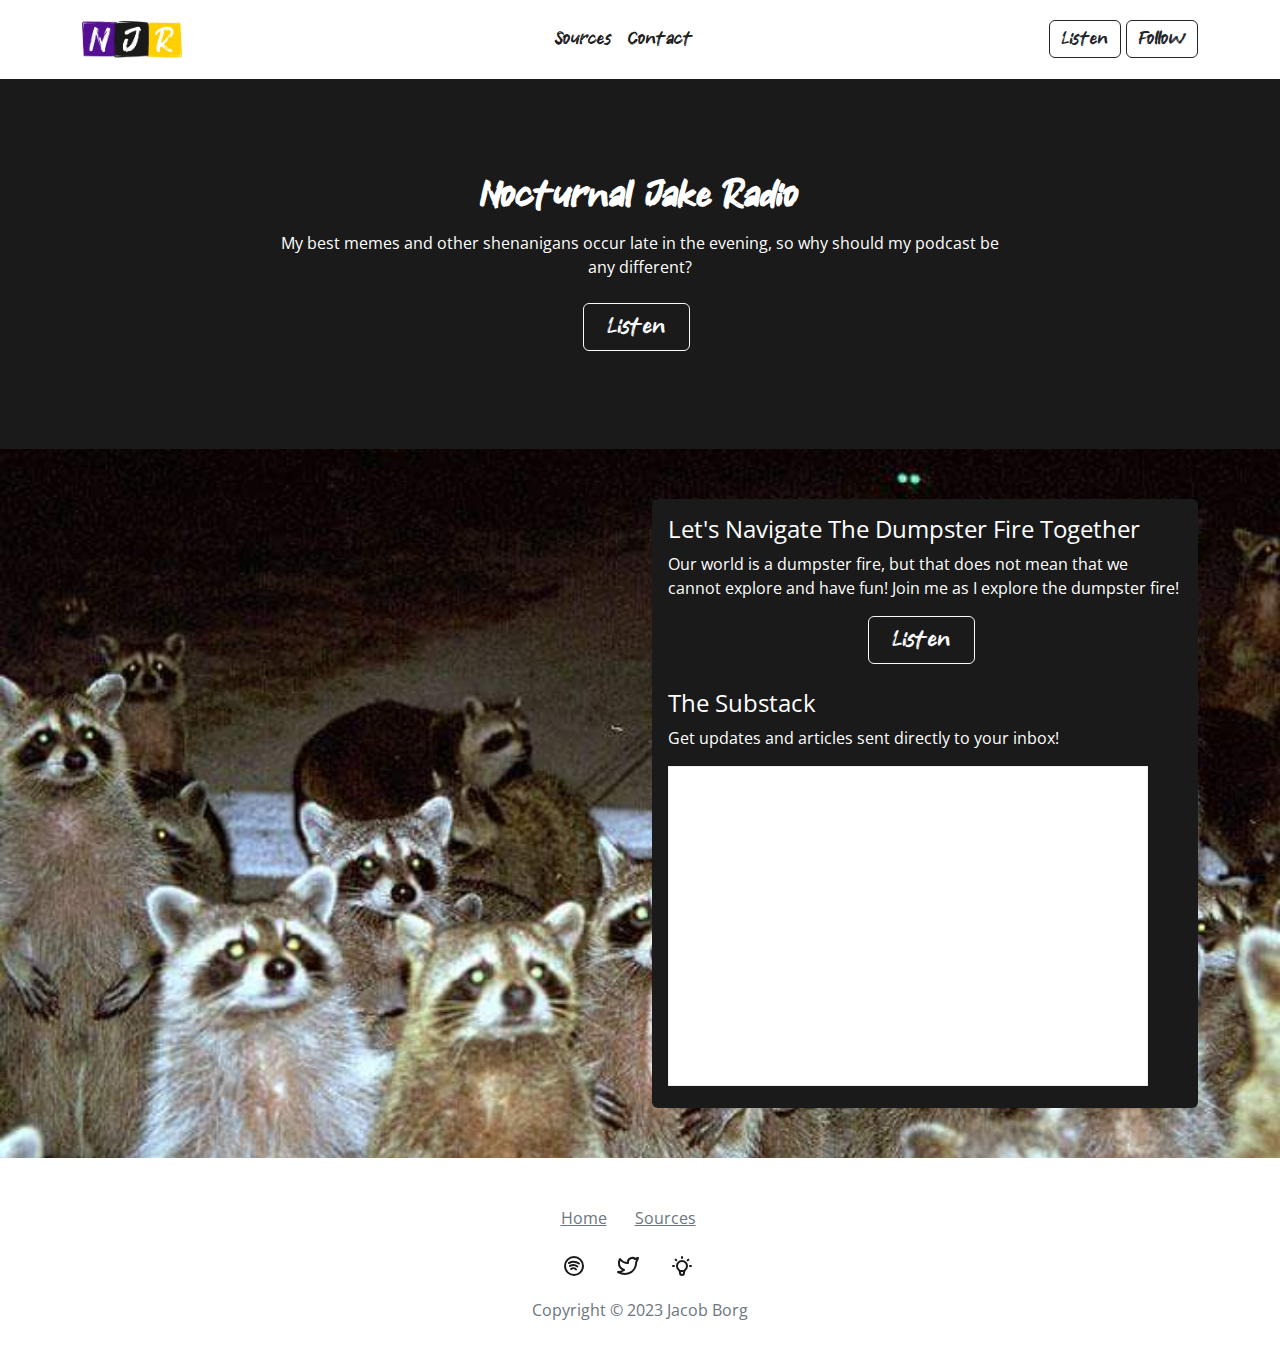
==== index.html @ fafae580 "initial build" ====
<!DOCTYPE html>
<html lang="en">

<head>
    <meta charset="utf-8">
    <meta name="viewport" content="width=device-width, initial-scale=1.0, shrink-to-fit=no">
    <title>NJR</title>
    <meta name="theme-color" content="#fed000">
    <meta name="twitter:description" content="Nocturnal Jake Radio">
    <meta name="twitter:card" content="summary">
    <meta property="og:type" content="website">
    <meta property="og:image" content="assets/img/NJRLogo.jpg">
    <meta name="twitter:title" content="NJR">
    <link rel="icon" type="image/jpeg" sizes="1920x1920" href="assets/img/libertywarccoonyellow.jpg">
    <link rel="icon" type="image/jpeg" sizes="1920x1920" href="assets/img/libertywarccoonyellow.jpg">
    <link rel="icon" type="image/jpeg" sizes="1920x1920" href="assets/img/libertywarccoonyellow.jpg">
    <link rel="icon" type="image/jpeg" sizes="1920x1920" href="assets/img/libertywarccoonyellow.jpg">
    <link rel="icon" type="image/jpeg" sizes="1920x1920" href="assets/img/libertywarccoonyellow.jpg">
    <link rel="stylesheet" href="assets/bootstrap/css/bootstrap.min.css">
    <link rel="manifest" href="manifest.json">
    <link rel="stylesheet" href="assets/css/Kepolu.css">
    <link rel="stylesheet" href="assets/css/Open%20Sans.css">
    <link rel="stylesheet" href="assets/css/Quicksand.css">
    <link rel="stylesheet" href="assets/css/Ubuntu.css">
</head>

<body style="font-family: 'Open Sans', sans-serif;">
    <nav class="navbar navbar-light navbar-expand-md sticky-top bg-white py-3">
        <div class="container"><a class="navbar-brand d-flex align-items-center" href="index.html"><span><img src="assets/img/njrlogo.png" width="100px"></span></a><button data-bs-toggle="collapse" class="navbar-toggler" data-bs-target="#navcol-3"><span class="visually-hidden">Toggle navigation</span><span class="navbar-toggler-icon"></span></button>
            <div class="collapse navbar-collapse" id="navcol-3" style="font-family: Kepolu;">
                <ul class="navbar-nav mx-auto">
                    <li class="nav-item"><a class="nav-link active" href="sources.html">Sources</a></li>
                    <li class="nav-item"><a class="nav-link active" href="contact.html">Contact</a></li>
                </ul><a class="btn btn-outline-dark" role="button" href="https://podcasters.spotify.com/pod/show/nocturnaljakeradio" target="_blank" style="margin-right: 5px;">Listen</a><button class="btn btn-outline-dark" type="button" data-bs-target="#modal-1" data-bs-toggle="modal">Follow</button>
            </div>
        </div>
    </nav>
    <section class="py-4 py-xl-5" style="background: #1a1a1a;color: #ffffff;">
        <div class="container h-100">
            <div class="row h-100" style="padding-top: 50px;padding-bottom: 50px;">
                <div class="col-md-10 col-xl-8 text-center d-flex d-sm-flex d-md-flex justify-content-center align-items-center mx-auto justify-content-md-start align-items-md-center justify-content-xl-center">
                    <div>
                        <h2 class="fw-bold mb-3" style="font-family: Kepolu;">Nocturnal Jake Radio</h2>
                        <p class="mb-4">My best memes and other shenanigans occur late in the evening, so why should my podcast be any different?</p><a class="btn btn-outline-light fs-5 me-2 py-2 px-4" role="button" style="font-family: Kepolu;" href="https://podcasters.spotify.com/pod/show/nocturnaljakeradio" target="_blank">Listen</a>
                    </div>
                </div>
            </div>
        </div>
    </section>
    <section style="padding-top: 50px;padding-bottom: 50px;background: url(&quot;assets/img/racoons/1gqt3w.jpg&quot;) center / cover;">
        <div class="container">
            <div class="row">
                <div class="col-md-6"></div>
                <div class="col-md-6">
                    <div class="card" style="border-style: none;background: #1a1a1a;color: var(--bs-card-bg);">
                        <div class="card-body" style="border-style: none;">
                            <div>
                                <h4 class="text-capitalize">Let's navigate the dumpster fire together</h4>
                                <p>Our world is a dumpster fire, but that does not mean that we cannot explore and have fun! Join me as I explore the dumpster fire!</p>
                                <p class="text-center"><a class="btn btn-outline-light fs-5 me-2 py-2 px-4" role="button" style="font-family: Kepolu;" href="https://podcasters.spotify.com/pod/show/nocturnaljakeradio" target="_blank">Listen</a></p>
                            </div>
                            <div style="margin-top: 25px;">
                                <h4 class="text-capitalize">The Substack</h4>
                                <p>Get updates and articles sent directly to your inbox!</p><iframe src="https://jborgarts.substack.com/embed" width="480" height="320" style="border: 1px solid #EEE;background: white;" frameborder="0" scrolling="no"></iframe>
                            </div>
                        </div>
                    </div>
                </div>
            </div>
        </div>
    </section>
    <footer class="text-center">
        <div class="container text-muted py-4 py-lg-5">
            <ul class="list-inline">
                <li class="list-inline-item me-4"><a class="link-secondary" href="index.html">Home</a></li>
                <li class="list-inline-item me-4"><a class="link-secondary" href="#">Sources</a></li>
            </ul>
            <ul class="list-inline" style="font-size: 24px;">
                <li class="list-inline-item me-4"><a href="https://podcasters.spotify.com/pod/show/nocturnaljakeradio" style="color: #1a1a1a;" target="_blank"><svg xmlns="http://www.w3.org/2000/svg" width="1em" height="1em" viewBox="0 0 24 24" stroke-width="2" stroke="currentColor" fill="none" stroke-linecap="round" stroke-linejoin="round" class="icon icon-tabler icon-tabler-brand-spotify">
                            <path stroke="none" d="M0 0h24v24H0z" fill="none"></path>
                            <circle cx="12" cy="12" r="9"></circle>
                            <path d="M8 11.973c2.5-1.473 5.5-.973 7.5.527"></path>
                            <path d="M9 15c1.5-1 4-1 5 .5"></path>
                            <path d="M7 9c2-1 6-2 10 .5"></path>
                        </svg></a></li>
                <li class="list-inline-item me-4"><a href="https://twitter.com/jborg_arts" style="color: #1a1a1a;" target="_blank"><svg xmlns="http://www.w3.org/2000/svg" width="1em" height="1em" viewBox="0 0 24 24" stroke-width="2" stroke="currentColor" fill="none" stroke-linecap="round" stroke-linejoin="round" class="icon icon-tabler icon-tabler-brand-twitter">
                            <path stroke="none" d="M0 0h24v24H0z" fill="none"></path>
                            <path d="M22 4.01c-1 .49 -1.98 .689 -3 .99c-1.121 -1.265 -2.783 -1.335 -4.38 -.737s-2.643 2.06 -2.62 3.737v1c-3.245 .083 -6.135 -1.395 -8 -4c0 0 -4.182 7.433 4 11c-1.872 1.247 -3.739 2.088 -6 2c3.308 1.803 6.913 2.423 10.034 1.517c3.58 -1.04 6.522 -3.723 7.651 -7.742a13.84 13.84 0 0 0 .497 -3.753c-.002 -.249 1.51 -2.772 1.818 -4.013z"></path>
                        </svg></a></li>
                <li class="list-inline-item me-4"><a href="https://www.minds.com/jborg_arts/" style="color: #1a1a1a;" target="_blank"><svg xmlns="http://www.w3.org/2000/svg" width="1em" height="1em" viewBox="0 0 24 24" stroke-width="2" stroke="currentColor" fill="none" stroke-linecap="round" stroke-linejoin="round" class="icon icon-tabler icon-tabler-bulb">
                            <path stroke="none" d="M0 0h24v24H0z" fill="none"></path>
                            <path d="M3 12h1m8 -9v1m8 8h1m-15.4 -6.4l.7 .7m12.1 -.7l-.7 .7"></path>
                            <path d="M9 16a5 5 0 1 1 6 0a3.5 3.5 0 0 0 -1 3a2 2 0 0 1 -4 0a3.5 3.5 0 0 0 -1 -3"></path>
                            <line x1="9.7" y1="17" x2="14.3" y2="17"></line>
                        </svg></a></li>
            </ul>
            <p class="mb-0">Copyright © 2023 Jacob Borg</p>
        </div>
        <div class="modal fade" role="dialog" tabindex="-1" id="modal-1">
            <div class="modal-dialog" role="document">
                <div class="modal-content">
                    <div class="modal-header">
                        <h4 class="modal-title" style="font-family: Kepolu;">Follow</h4><button class="btn-close" type="button" aria-label="Close" data-bs-dismiss="modal"></button>
                    </div>
                    <div class="modal-body">
                        <p>Follow Jake and the show on Twitter!</p>
                        <div class="btn-group" role="group"><button class="btn btn-outline-dark" type="button">@jborg_arts</button><button class="btn btn-outline-dark" type="button">@nocjakeradio</button></div>
                    </div>
                    <div class="modal-footer"><button class="btn btn-outline-dark" type="button" data-bs-dismiss="modal">Close</button></div>
                </div>
            </div>
        </div>
    </footer>
    <script src="assets/bootstrap/js/bootstrap.min.js"></script>
</body>

</html>
---- assets/css/Kepolu.css ----
@font-face {
	font-family: 'Kepolu';
	src: url(../../assets/fonts/Kepolu-owKjA.ttf) format('truetype');
	font-weight: 400;
	font-style: normal;
	font-display: auto;
}
---- assets/css/Quicksand.css ----
@font-face {
	font-family: 'Quicksand';
	src: url(../../assets/fonts/Quicksand-VariableFont_wght.ttf) format('truetype');
	font-weight: 400;
	font-style: normal;
	font-display: auto;
}
---- assets/css/Ubuntu.css ----
@font-face {
	font-family: 'Ubuntu';
	src: url(../../assets/fonts/Ubuntu-Regular.ttf) format('truetype');
	font-weight: 400;
	font-style: normal;
	font-display: auto;
}
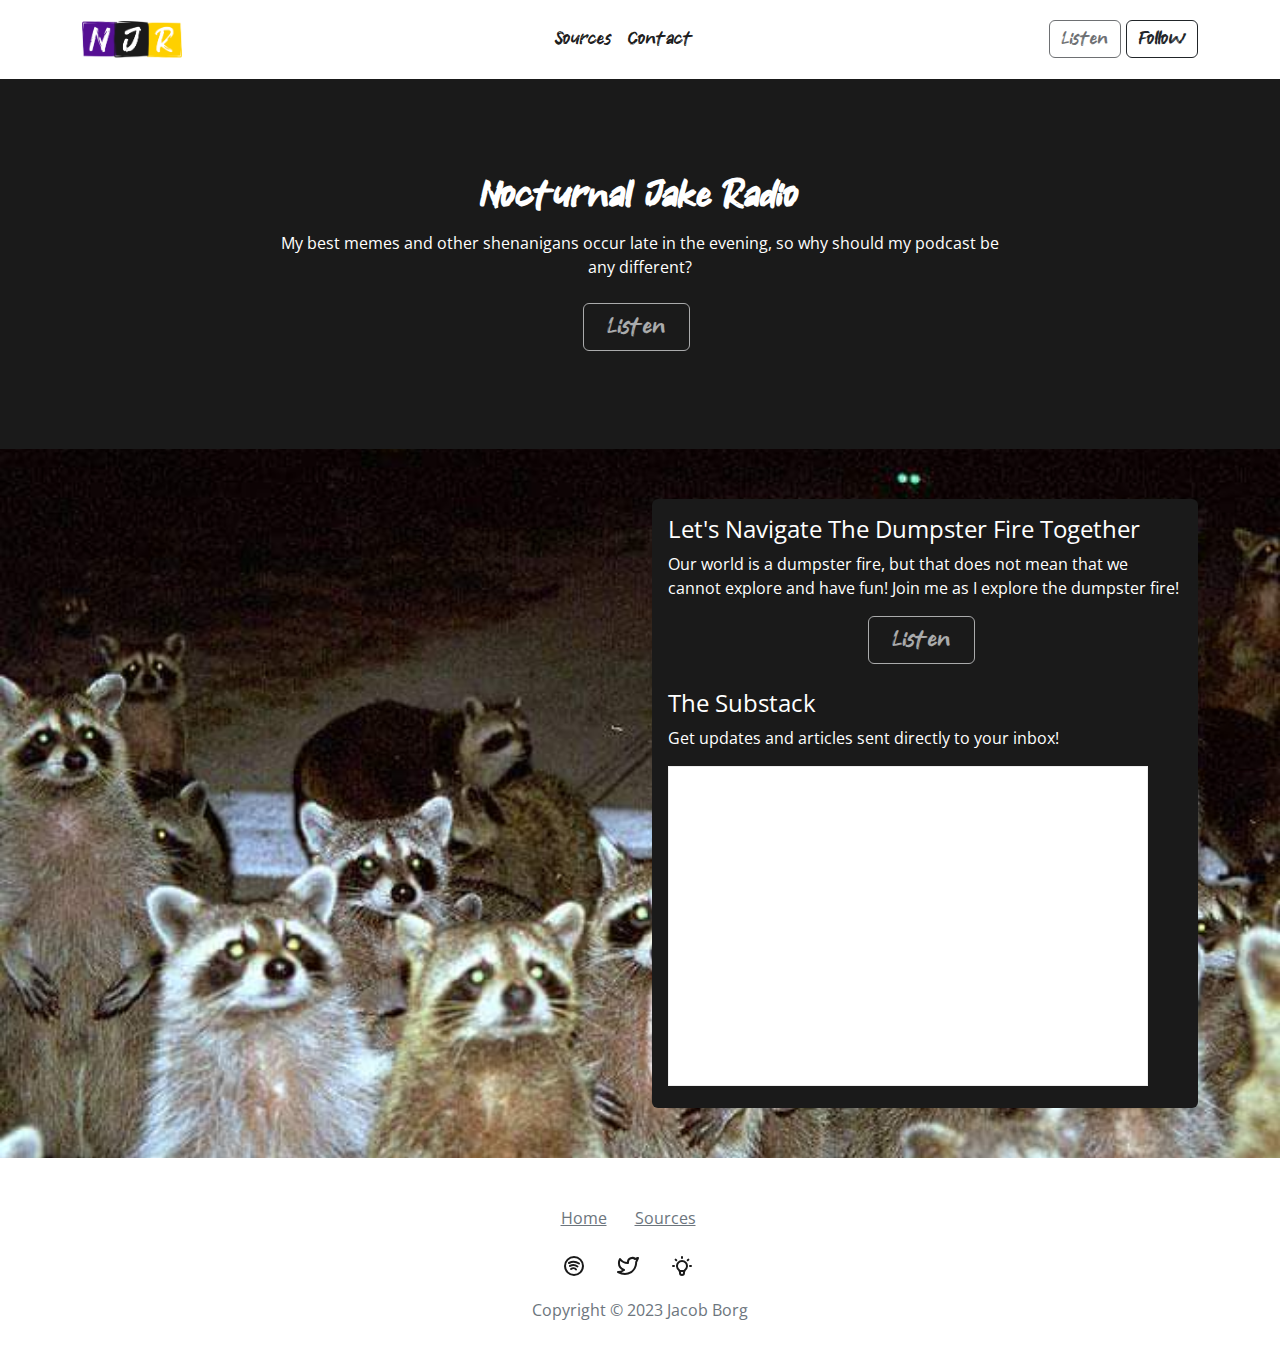
==== commit 09907a84: "update" ====
--- a/index.html
+++ b/index.html
@@ -18,10 +18,7 @@
     <link rel="icon" type="image/jpeg" sizes="1920x1920" href="assets/img/libertywarccoonyellow.jpg">
     <link rel="stylesheet" href="assets/bootstrap/css/bootstrap.min.css">
     <link rel="manifest" href="manifest.json">
-    <link rel="stylesheet" href="assets/css/Kepolu.css">
-    <link rel="stylesheet" href="assets/css/Open%20Sans.css">
-    <link rel="stylesheet" href="assets/css/Quicksand.css">
-    <link rel="stylesheet" href="assets/css/Ubuntu.css">
+    <link rel="stylesheet" href="assets/css/styles.min.css">
 </head>
 
 <body style="font-family: 'Open Sans', sans-serif;">
@@ -29,9 +26,9 @@
         <div class="container"><a class="navbar-brand d-flex align-items-center" href="index.html"><span><img src="assets/img/njrlogo.png" width="100px"></span></a><button data-bs-toggle="collapse" class="navbar-toggler" data-bs-target="#navcol-3"><span class="visually-hidden">Toggle navigation</span><span class="navbar-toggler-icon"></span></button>
             <div class="collapse navbar-collapse" id="navcol-3" style="font-family: Kepolu;">
                 <ul class="navbar-nav mx-auto">
-                    <li class="nav-item"><a class="nav-link active" href="sources.html">Sources</a></li>
-                    <li class="nav-item"><a class="nav-link active" href="contact.html">Contact</a></li>
-                </ul><a class="btn btn-outline-dark" role="button" href="https://podcasters.spotify.com/pod/show/nocturnaljakeradio" target="_blank" style="margin-right: 5px;">Listen</a><button class="btn btn-outline-dark" type="button" data-bs-target="#modal-1" data-bs-toggle="modal">Follow</button>
+                    <li class="nav-item"><a class="nav-link active" data-bss-hover-animate="rubberBand" href="sources.html">Sources</a></li>
+                    <li class="nav-item"><a class="nav-link active" data-bss-hover-animate="rubberBand" href="contact.html">Contact</a></li>
+                </ul><a class="btn btn-outline-dark disabled" role="button" href="https://podcasters.spotify.com/pod/show/nocturnaljakeradio" target="_blank" style="margin-right: 5px;">Listen</a><button class="btn btn-outline-dark" type="button" data-bs-target="#modal-1" data-bs-toggle="modal">Follow</button>
             </div>
         </div>
     </nav>
@@ -41,7 +38,7 @@
                 <div class="col-md-10 col-xl-8 text-center d-flex d-sm-flex d-md-flex justify-content-center align-items-center mx-auto justify-content-md-start align-items-md-center justify-content-xl-center">
                     <div>
                         <h2 class="fw-bold mb-3" style="font-family: Kepolu;">Nocturnal Jake Radio</h2>
-                        <p class="mb-4">My best memes and other shenanigans occur late in the evening, so why should my podcast be any different?</p><a class="btn btn-outline-light fs-5 me-2 py-2 px-4" role="button" style="font-family: Kepolu;" href="https://podcasters.spotify.com/pod/show/nocturnaljakeradio" target="_blank">Listen</a>
+                        <p class="mb-4">My best memes and other shenanigans occur late in the evening, so why should my podcast be any different?</p><a class="btn btn-outline-light disabled fs-5 me-2 py-2 px-4" role="button" style="font-family: Kepolu;" href="https://podcasters.spotify.com/pod/show/nocturnaljakeradio" target="_blank">Listen</a>
                     </div>
                 </div>
             </div>
@@ -57,7 +54,7 @@
                             <div>
                                 <h4 class="text-capitalize">Let's navigate the dumpster fire together</h4>
                                 <p>Our world is a dumpster fire, but that does not mean that we cannot explore and have fun! Join me as I explore the dumpster fire!</p>
-                                <p class="text-center"><a class="btn btn-outline-light fs-5 me-2 py-2 px-4" role="button" style="font-family: Kepolu;" href="https://podcasters.spotify.com/pod/show/nocturnaljakeradio" target="_blank">Listen</a></p>
+                                <p class="text-center"><a class="btn btn-outline-light disabled fs-5 me-2 py-2 px-4" role="button" style="font-family: Kepolu;" href="https://podcasters.spotify.com/pod/show/nocturnaljakeradio" target="_blank">Listen</a></p>
                             </div>
                             <div style="margin-top: 25px;">
                                 <h4 class="text-capitalize">The Substack</h4>
@@ -104,7 +101,7 @@
                     </div>
                     <div class="modal-body">
                         <p>Follow Jake and the show on Twitter!</p>
-                        <div class="btn-group" role="group"><button class="btn btn-outline-dark" type="button">@jborg_arts</button><button class="btn btn-outline-dark" type="button">@nocjakeradio</button></div>
+                        <div class="btn-group" role="group"><a class="btn btn-outline-dark" role="button" href="https://twitter.com/jborg_arts" target="_blank">@jborg_arts</a><a class="btn btn-outline-dark" role="button" href="https://twitter.com/nocjakeradio" target="_blank">@nocjakeradio</a></div>
                     </div>
                     <div class="modal-footer"><button class="btn btn-outline-dark" type="button" data-bs-dismiss="modal">Close</button></div>
                 </div>
@@ -112,6 +109,7 @@
         </div>
     </footer>
     <script src="assets/bootstrap/js/bootstrap.min.js"></script>
+    <script src="assets/js/script.min.js"></script>
 </body>
 
 </html>--- a/assets/css/styles.min.css
+++ b/assets/css/styles.min.css
@@ -0,0 +1 @@
+@font-face{font-family:Kepolu;src:url(../../assets/fonts/Kepolu-owKjA.ttf) format('truetype');font-weight:400;font-style:normal;font-display:auto}@font-face{font-family:'Open Sans';src:url(../../assets/fonts/OpenSans-VariableFont_wdthwght.ttf) format('truetype');font-weight:400;font-style:normal;font-display:auto}@font-face{font-family:Quicksand;src:url(../../assets/fonts/Quicksand-VariableFont_wght.ttf) format('truetype');font-weight:400;font-style:normal;font-display:auto}@font-face{font-family:Ubuntu;src:url(../../assets/fonts/Ubuntu-Regular.ttf) format('truetype');font-weight:400;font-style:normal;font-display:auto}.animated{-webkit-animation-duration:1s;animation-duration:1s;-webkit-animation-fill-mode:both;animation-fill-mode:both}.animated.infinite{-webkit-animation-iteration-count:infinite;animation-iteration-count:infinite}.animated.hinge{-webkit-animation-duration:2s;animation-duration:2s}.animated.bounceIn,.animated.bounceOut,.animated.flipOutX,.animated.flipOutY{-webkit-animation-duration:.75s;animation-duration:.75s}@keyframes bounce{0%,20%,53%,80%,to{-webkit-animation-timing-function:cubic-bezier(.215,.61,.355,1);animation-timing-function:cubic-bezier(.215,.61,.355,1);-webkit-transform:translateZ(0);transform:translateZ(0)}40%,43%{-webkit-transform:translate3d(0,-30px,0);transform:translate3d(0,-30px,0)}40%,43%,70%{-webkit-animation-timing-function:cubic-bezier(.755,.05,.855,.06);animation-timing-function:cubic-bezier(.755,.05,.855,.06)}70%{-webkit-transform:translate3d(0,-15px,0);transform:translate3d(0,-15px,0)}90%{-webkit-transform:translate3d(0,-4px,0);transform:translate3d(0,-4px,0)}}.bounce{-webkit-animation-name:bounce;animation-name:bounce;-webkit-transform-origin:center bottom;transform-origin:center bottom}@keyframes flash{0%,50%,to{opacity:1}25%,75%{opacity:0}}.flash{-webkit-animation-name:flash;animation-name:flash}@keyframes pulse{0%,to{-webkit-transform:scaleX(1);transform:scaleX(1)}50%{-webkit-transform:scale3d(1.05,1.05,1.05);transform:scale3d(1.05,1.05,1.05)}}.pulse{-webkit-animation-name:pulse;animation-name:pulse}@keyframes rubberBand{0%,to{-webkit-transform:scaleX(1);transform:scaleX(1)}30%{-webkit-transform:scale3d(1.25,.75,1);transform:scale3d(1.25,.75,1)}40%{-webkit-transform:scale3d(.75,1.25,1);transform:scale3d(.75,1.25,1)}50%{-webkit-transform:scale3d(1.15,.85,1);transform:scale3d(1.15,.85,1)}65%{-webkit-transform:scale3d(.95,1.05,1);transform:scale3d(.95,1.05,1)}75%{-webkit-transform:scale3d(1.05,.95,1);transform:scale3d(1.05,.95,1)}}.rubberBand{-webkit-animation-name:rubberBand;animation-name:rubberBand}@keyframes shake{0%,to{-webkit-transform:translateZ(0);transform:translateZ(0)}10%,30%,50%,70%,90%{-webkit-transform:translate3d(-10px,0,0);transform:translate3d(-10px,0,0)}20%,40%,60%,80%{-webkit-transform:translate3d(10px,0,0);transform:translate3d(10px,0,0)}}.shake{-webkit-animation-name:shake;animation-name:shake}@keyframes headShake{0%,50%{-webkit-transform:translateX(0);transform:translateX(0)}6.5%{-webkit-transform:translateX(-6px) rotateY(-9deg);transform:translateX(-6px) rotateY(-9deg)}18.5%{-webkit-transform:translateX(5px) rotateY(7deg);transform:translateX(5px) rotateY(7deg)}31.5%{-webkit-transform:translateX(-3px) rotateY(-5deg);transform:translateX(-3px) rotateY(-5deg)}43.5%{-webkit-transform:translateX(2px) rotateY(3deg);transform:translateX(2px) rotateY(3deg)}}.headShake{-webkit-animation-timing-function:ease-in-out;animation-timing-function:ease-in-out;-webkit-animation-name:headShake;animation-name:headShake}@keyframes swing{20%{-webkit-transform:rotate(15deg);transform:rotate(15deg)}40%{-webkit-transform:rotate(-10deg);transform:rotate(-10deg)}60%{-webkit-transform:rotate(5deg);transform:rotate(5deg)}80%{-webkit-transform:rotate(-5deg);transform:rotate(-5deg)}to{-webkit-transform:rotate(0);transform:rotate(0)}}.swing{-webkit-transform-origin:top center;transform-origin:top center;-webkit-animation-name:swing;animation-name:swing}@keyframes tada{0%,to{-webkit-transform:scaleX(1);transform:scaleX(1)}10%,20%{-webkit-transform:scale3d(.9,.9,.9) rotate(-3deg);transform:scale3d(.9,.9,.9) rotate(-3deg)}30%,50%,70%,90%{-webkit-transform:scale3d(1.1,1.1,1.1) rotate(3deg);transform:scale3d(1.1,1.1,1.1) rotate(3deg)}40%,60%,80%{-webkit-transform:scale3d(1.1,1.1,1.1) rotate(-3deg);transform:scale3d(1.1,1.1,1.1) rotate(-3deg)}}.tada{-webkit-animation-name:tada;animation-name:tada}@keyframes wobble{0%,to{-webkit-transform:none;transform:none}15%{-webkit-transform:translate3d(-25%,0,0) rotate(-5deg);transform:translate3d(-25%,0,0) rotate(-5deg)}30%{-webkit-transform:translate3d(20%,0,0) rotate(3deg);transform:translate3d(20%,0,0) rotate(3deg)}45%{-webkit-transform:translate3d(-15%,0,0) rotate(-3deg);transform:translate3d(-15%,0,0) rotate(-3deg)}60%{-webkit-transform:translate3d(10%,0,0) rotate(2deg);transform:translate3d(10%,0,0) rotate(2deg)}75%{-webkit-transform:translate3d(-5%,0,0) rotate(-1deg);transform:translate3d(-5%,0,0) rotate(-1deg)}}.wobble{-webkit-animation-name:wobble;animation-name:wobble}@keyframes jello{0%,11.1%,to{-webkit-transform:none;transform:none}22.2%{-webkit-transform:skewX(-12.5deg) skewY(-12.5deg);transform:skewX(-12.5deg) skewY(-12.5deg)}33.3%{-webkit-transform:skewX(6.25deg) skewY(6.25deg);transform:skewX(6.25deg) skewY(6.25deg)}44.4%{-webkit-transform:skewX(-3.125deg) skewY(-3.125deg);transform:skewX(-3.125deg) skewY(-3.125deg)}55.5%{-webkit-transform:skewX(1.5625deg) skewY(1.5625deg);transform:skewX(1.5625deg) skewY(1.5625deg)}66.6%{-webkit-transform:skewX(-.78125deg) skewY(-.78125deg);transform:skewX(-.78125deg) skewY(-.78125deg)}77.7%{-webkit-transform:skewX(.390625deg) skewY(.390625deg);transform:skewX(.390625deg) skewY(.390625deg)}88.8%{-webkit-transform:skewX(-.1953125deg) skewY(-.1953125deg);transform:skewX(-.1953125deg) skewY(-.1953125deg)}}.jello{-webkit-animation-name:jello;animation-name:jello;-webkit-transform-origin:center;transform-origin:center}@keyframes bounceIn{0%,20%,40%,60%,80%,to{-webkit-animation-timing-function:cubic-bezier(.215,.61,.355,1);animation-timing-function:cubic-bezier(.215,.61,.355,1)}0%{opacity:0;-webkit-transform:scale3d(.3,.3,.3);transform:scale3d(.3,.3,.3)}20%{-webkit-transform:scale3d(1.1,1.1,1.1);transform:scale3d(1.1,1.1,1.1)}40%{-webkit-transform:scale3d(.9,.9,.9);transform:scale3d(.9,.9,.9)}60%{opacity:1;-webkit-transform:scale3d(1.03,1.03,1.03);transform:scale3d(1.03,1.03,1.03)}80%{-webkit-transform:scale3d(.97,.97,.97);transform:scale3d(.97,.97,.97)}to{opacity:1;-webkit-transform:scaleX(1);transform:scaleX(1)}}.bounceIn{-webkit-animation-name:bounceIn;animation-name:bounceIn}@keyframes bounceInDown{0%,60%,75%,90%,to{-webkit-animation-timing-function:cubic-bezier(.215,.61,.355,1);animation-timing-function:cubic-bezier(.215,.61,.355,1)}0%{opacity:0;-webkit-transform:translate3d(0,-3000px,0);transform:translate3d(0,-3000px,0)}60%{opacity:1;-webkit-transform:translate3d(0,25px,0);transform:translate3d(0,25px,0)}75%{-webkit-transform:translate3d(0,-10px,0);transform:translate3d(0,-10px,0)}90%{-webkit-transform:translate3d(0,5px,0);transform:translate3d(0,5px,0)}to{-webkit-transform:none;transform:none}}.bounceInDown{-webkit-animation-name:bounceInDown;animation-name:bounceInDown}@keyframes bounceInLeft{0%,60%,75%,90%,to{-webkit-animation-timing-function:cubic-bezier(.215,.61,.355,1);animation-timing-function:cubic-bezier(.215,.61,.355,1)}0%{opacity:0;-webkit-transform:translate3d(-3000px,0,0);transform:translate3d(-3000px,0,0)}60%{opacity:1;-webkit-transform:translate3d(25px,0,0);transform:translate3d(25px,0,0)}75%{-webkit-transform:translate3d(-10px,0,0);transform:translate3d(-10px,0,0)}90%{-webkit-transform:translate3d(5px,0,0);transform:translate3d(5px,0,0)}to{-webkit-transform:none;transform:none}}.bounceInLeft{-webkit-animation-name:bounceInLeft;animation-name:bounceInLeft}@keyframes bounceInRight{0%,60%,75%,90%,to{-webkit-animation-timing-function:cubic-bezier(.215,.61,.355,1);animation-timing-function:cubic-bezier(.215,.61,.355,1)}0%{opacity:0;-webkit-transform:translate3d(3000px,0,0);transform:translate3d(3000px,0,0)}60%{opacity:1;-webkit-transform:translate3d(-25px,0,0);transform:translate3d(-25px,0,0)}75%{-webkit-transform:translate3d(10px,0,0);transform:translate3d(10px,0,0)}90%{-webkit-transform:translate3d(-5px,0,0);transform:translate3d(-5px,0,0)}to{-webkit-transform:none;transform:none}}.bounceInRight{-webkit-animation-name:bounceInRight;animation-name:bounceInRight}@keyframes bounceInUp{0%,60%,75%,90%,to{-webkit-animation-timing-function:cubic-bezier(.215,.61,.355,1);animation-timing-function:cubic-bezier(.215,.61,.355,1)}0%{opacity:0;-webkit-transform:translate3d(0,3000px,0);transform:translate3d(0,3000px,0)}60%{opacity:1;-webkit-transform:translate3d(0,-20px,0);transform:translate3d(0,-20px,0)}75%{-webkit-transform:translate3d(0,10px,0);transform:translate3d(0,10px,0)}90%{-webkit-transform:translate3d(0,-5px,0);transform:translate3d(0,-5px,0)}to{-webkit-transform:translateZ(0);transform:translateZ(0)}}.bounceInUp{-webkit-animation-name:bounceInUp;animation-name:bounceInUp}@keyframes bounceOut{20%{-webkit-transform:scale3d(.9,.9,.9);transform:scale3d(.9,.9,.9)}50%,55%{opacity:1;-webkit-transform:scale3d(1.1,1.1,1.1);transform:scale3d(1.1,1.1,1.1)}to{opacity:0;-webkit-transform:scale3d(.3,.3,.3);transform:scale3d(.3,.3,.3)}}.bounceOut{-webkit-animation-name:bounceOut;animation-name:bounceOut}@keyframes bounceOutDown{20%{-webkit-transform:translate3d(0,10px,0);transform:translate3d(0,10px,0)}40%,45%{opacity:1;-webkit-transform:translate3d(0,-20px,0);transform:translate3d(0,-20px,0)}to{opacity:0;-webkit-transform:translate3d(0,2000px,0);transform:translate3d(0,2000px,0)}}.bounceOutDown{-webkit-animation-name:bounceOutDown;animation-name:bounceOutDown}@keyframes bounceOutLeft{20%{opacity:1;-webkit-transform:translate3d(20px,0,0);transform:translate3d(20px,0,0)}to{opacity:0;-webkit-transform:translate3d(-2000px,0,0);transform:translate3d(-2000px,0,0)}}.bounceOutLeft{-webkit-animation-name:bounceOutLeft;animation-name:bounceOutLeft}@keyframes bounceOutRight{20%{opacity:1;-webkit-transform:translate3d(-20px,0,0);transform:translate3d(-20px,0,0)}to{opacity:0;-webkit-transform:translate3d(2000px,0,0);transform:translate3d(2000px,0,0)}}.bounceOutRight{-webkit-animation-name:bounceOutRight;animation-name:bounceOutRight}@keyframes bounceOutUp{20%{-webkit-transform:translate3d(0,-10px,0);transform:translate3d(0,-10px,0)}40%,45%{opacity:1;-webkit-transform:translate3d(0,20px,0);transform:translate3d(0,20px,0)}to{opacity:0;-webkit-transform:translate3d(0,-2000px,0);transform:translate3d(0,-2000px,0)}}.bounceOutUp{-webkit-animation-name:bounceOutUp;animation-name:bounceOutUp}@keyframes fadeIn{0%{opacity:0}to{opacity:1}}.fadeIn{-webkit-animation-name:fadeIn;animation-name:fadeIn}@keyframes fadeInDown{0%{opacity:0;-webkit-transform:translate3d(0,-100%,0);transform:translate3d(0,-100%,0)}to{opacity:1;-webkit-transform:none;transform:none}}.fadeInDown{-webkit-animation-name:fadeInDown;animation-name:fadeInDown}@keyframes fadeInDownBig{0%{opacity:0;-webkit-transform:translate3d(0,-2000px,0);transform:translate3d(0,-2000px,0)}to{opacity:1;-webkit-transform:none;transform:none}}.fadeInDownBig{-webkit-animation-name:fadeInDownBig;animation-name:fadeInDownBig}@keyframes fadeInLeft{0%{opacity:0;-webkit-transform:translate3d(-100%,0,0);transform:translate3d(-100%,0,0)}to{opacity:1;-webkit-transform:none;transform:none}}.fadeInLeft{-webkit-animation-name:fadeInLeft;animation-name:fadeInLeft}@keyframes fadeInLeftBig{0%{opacity:0;-webkit-transform:translate3d(-2000px,0,0);transform:translate3d(-2000px,0,0)}to{opacity:1;-webkit-transform:none;transform:none}}.fadeInLeftBig{-webkit-animation-name:fadeInLeftBig;animation-name:fadeInLeftBig}@keyframes fadeInRight{0%{opacity:0;-webkit-transform:translate3d(100%,0,0);transform:translate3d(100%,0,0)}to{opacity:1;-webkit-transform:none;transform:none}}.fadeInRight{-webkit-animation-name:fadeInRight;animation-name:fadeInRight}@keyframes fadeInRightBig{0%{opacity:0;-webkit-transform:translate3d(2000px,0,0);transform:translate3d(2000px,0,0)}to{opacity:1;-webkit-transform:none;transform:none}}.fadeInRightBig{-webkit-animation-name:fadeInRightBig;animation-name:fadeInRightBig}@keyframes fadeInUp{0%{opacity:0;-webkit-transform:translate3d(0,100%,0);transform:translate3d(0,100%,0)}to{opacity:1;-webkit-transform:none;transform:none}}.fadeInUp{-webkit-animation-name:fadeInUp;animation-name:fadeInUp}@keyframes fadeInUpBig{0%{opacity:0;-webkit-transform:translate3d(0,2000px,0);transform:translate3d(0,2000px,0)}to{opacity:1;-webkit-transform:none;transform:none}}.fadeInUpBig{-webkit-animation-name:fadeInUpBig;animation-name:fadeInUpBig}@keyframes fadeOut{0%{opacity:1}to{opacity:0}}.fadeOut{-webkit-animation-name:fadeOut;animation-name:fadeOut}@keyframes fadeOutDown{0%{opacity:1}to{opacity:0;-webkit-transform:translate3d(0,100%,0);transform:translate3d(0,100%,0)}}.fadeOutDown{-webkit-animation-name:fadeOutDown;animation-name:fadeOutDown}@keyframes fadeOutDownBig{0%{opacity:1}to{opacity:0;-webkit-transform:translate3d(0,2000px,0);transform:translate3d(0,2000px,0)}}.fadeOutDownBig{-webkit-animation-name:fadeOutDownBig;animation-name:fadeOutDownBig}@keyframes fadeOutLeft{0%{opacity:1}to{opacity:0;-webkit-transform:translate3d(-100%,0,0);transform:translate3d(-100%,0,0)}}.fadeOutLeft{-webkit-animation-name:fadeOutLeft;animation-name:fadeOutLeft}@keyframes fadeOutLeftBig{0%{opacity:1}to{opacity:0;-webkit-transform:translate3d(-2000px,0,0);transform:translate3d(-2000px,0,0)}}.fadeOutLeftBig{-webkit-animation-name:fadeOutLeftBig;animation-name:fadeOutLeftBig}@keyframes fadeOutRight{0%{opacity:1}to{opacity:0;-webkit-transform:translate3d(100%,0,0);transform:translate3d(100%,0,0)}}.fadeOutRight{-webkit-animation-name:fadeOutRight;animation-name:fadeOutRight}@keyframes fadeOutRightBig{0%{opacity:1}to{opacity:0;-webkit-transform:translate3d(2000px,0,0);transform:translate3d(2000px,0,0)}}.fadeOutRightBig{-webkit-animation-name:fadeOutRightBig;animation-name:fadeOutRightBig}@keyframes fadeOutUp{0%{opacity:1}to{opacity:0;-webkit-transform:translate3d(0,-100%,0);transform:translate3d(0,-100%,0)}}.fadeOutUp{-webkit-animation-name:fadeOutUp;animation-name:fadeOutUp}@keyframes fadeOutUpBig{0%{opacity:1}to{opacity:0;-webkit-transform:translate3d(0,-2000px,0);transform:translate3d(0,-2000px,0)}}.fadeOutUpBig{-webkit-animation-name:fadeOutUpBig;animation-name:fadeOutUpBig}@keyframes flip{0%{-webkit-transform:perspective(400px) rotateY(-1turn);transform:perspective(400px) rotateY(-1turn)}0%,40%{-webkit-animation-timing-function:ease-out;animation-timing-function:ease-out}40%{-webkit-transform:perspective(400px) translateZ(150px) rotateY(-190deg);transform:perspective(400px) translateZ(150px) rotateY(-190deg)}50%{-webkit-transform:perspective(400px) translateZ(150px) rotateY(-170deg);transform:perspective(400px) translateZ(150px) rotateY(-170deg)}50%,80%{-webkit-animation-timing-function:ease-in;animation-timing-function:ease-in}80%{-webkit-transform:perspective(400px) scale3d(.95,.95,.95);transform:perspective(400px) scale3d(.95,.95,.95)}to{-webkit-transform:perspective(400px);transform:perspective(400px);-webkit-animation-timing-function:ease-in;animation-timing-function:ease-in}}.animated.flip{-webkit-backface-visibility:visible;backface-visibility:visible;-webkit-animation-name:flip;animation-name:flip}@keyframes flipInX{0%{-webkit-transform:perspective(400px) rotateX(90deg);transform:perspective(400px) rotateX(90deg);opacity:0}0%,40%{-webkit-animation-timing-function:ease-in;animation-timing-function:ease-in}40%{-webkit-transform:perspective(400px) rotateX(-20deg);transform:perspective(400px) rotateX(-20deg)}60%{-webkit-transform:perspective(400px) rotateX(10deg);transform:perspective(400px) rotateX(10deg);opacity:1}80%{-webkit-transform:perspective(400px) rotateX(-5deg);transform:perspective(400px) rotateX(-5deg)}to{-webkit-transform:perspective(400px);transform:perspective(400px)}}.flipInX{-webkit-backface-visibility:visible!important;backface-visibility:visible!important;-webkit-animation-name:flipInX;animation-name:flipInX}@keyframes flipInY{0%{-webkit-transform:perspective(400px) rotateY(90deg);transform:perspective(400px) rotateY(90deg);opacity:0}0%,40%{-webkit-animation-timing-function:ease-in;animation-timing-function:ease-in}40%{-webkit-transform:perspective(400px) rotateY(-20deg);transform:perspective(400px) rotateY(-20deg)}60%{-webkit-transform:perspective(400px) rotateY(10deg);transform:perspective(400px) rotateY(10deg);opacity:1}80%{-webkit-transform:perspective(400px) rotateY(-5deg);transform:perspective(400px) rotateY(-5deg)}to{-webkit-transform:perspective(400px);transform:perspective(400px)}}.flipInY{-webkit-backface-visibility:visible!important;backface-visibility:visible!important;-webkit-animation-name:flipInY;animation-name:flipInY}@keyframes flipOutX{0%{-webkit-transform:perspective(400px);transform:perspective(400px)}30%{-webkit-transform:perspective(400px) rotateX(-20deg);transform:perspective(400px) rotateX(-20deg);opacity:1}to{-webkit-transform:perspective(400px) rotateX(90deg);transform:perspective(400px) rotateX(90deg);opacity:0}}.flipOutX{-webkit-animation-name:flipOutX;animation-name:flipOutX;-webkit-backface-visibility:visible!important;backface-visibility:visible!important}@keyframes flipOutY{0%{-webkit-transform:perspective(400px);transform:perspective(400px)}30%{-webkit-transform:perspective(400px) rotateY(-15deg);transform:perspective(400px) rotateY(-15deg);opacity:1}to{-webkit-transform:perspective(400px) rotateY(90deg);transform:perspective(400px) rotateY(90deg);opacity:0}}.flipOutY{-webkit-backface-visibility:visible!important;backface-visibility:visible!important;-webkit-animation-name:flipOutY;animation-name:flipOutY}@keyframes lightSpeedIn{0%{-webkit-transform:translate3d(100%,0,0) skewX(-30deg);transform:translate3d(100%,0,0) skewX(-30deg);opacity:0}60%{-webkit-transform:skewX(20deg);transform:skewX(20deg)}60%,80%{opacity:1}80%{-webkit-transform:skewX(-5deg);transform:skewX(-5deg)}to{-webkit-transform:none;transform:none;opacity:1}}.lightSpeedIn{-webkit-animation-name:lightSpeedIn;animation-name:lightSpeedIn;-webkit-animation-timing-function:ease-out;animation-timing-function:ease-out}@keyframes lightSpeedOut{0%{opacity:1}to{-webkit-transform:translate3d(100%,0,0) skewX(30deg);transform:translate3d(100%,0,0) skewX(30deg);opacity:0}}.lightSpeedOut{-webkit-animation-name:lightSpeedOut;animation-name:lightSpeedOut;-webkit-animation-timing-function:ease-in;animation-timing-function:ease-in}@keyframes rotateIn{0%{transform-origin:center;-webkit-transform:rotate(-200deg);transform:rotate(-200deg);opacity:0}0%,to{-webkit-transform-origin:center}to{transform-origin:center;-webkit-transform:none;transform:none;opacity:1}}.rotateIn{-webkit-animation-name:rotateIn;animation-name:rotateIn}@keyframes rotateInDownLeft{0%{transform-origin:left bottom;-webkit-transform:rotate(-45deg);transform:rotate(-45deg);opacity:0}0%,to{-webkit-transform-origin:left bottom}to{transform-origin:left bottom;-webkit-transform:none;transform:none;opacity:1}}.rotateInDownLeft{-webkit-animation-name:rotateInDownLeft;animation-name:rotateInDownLeft}@keyframes rotateInDownRight{0%{transform-origin:right bottom;-webkit-transform:rotate(45deg);transform:rotate(45deg);opacity:0}0%,to{-webkit-transform-origin:right bottom}to{transform-origin:right bottom;-webkit-transform:none;transform:none;opacity:1}}.rotateInDownRight{-webkit-animation-name:rotateInDownRight;animation-name:rotateInDownRight}@keyframes rotateInUpLeft{0%{transform-origin:left bottom;-webkit-transform:rotate(45deg);transform:rotate(45deg);opacity:0}0%,to{-webkit-transform-origin:left bottom}to{transform-origin:left bottom;-webkit-transform:none;transform:none;opacity:1}}.rotateInUpLeft{-webkit-animation-name:rotateInUpLeft;animation-name:rotateInUpLeft}@keyframes rotateInUpRight{0%{transform-origin:right bottom;-webkit-transform:rotate(-90deg);transform:rotate(-90deg);opacity:0}0%,to{-webkit-transform-origin:right bottom}to{transform-origin:right bottom;-webkit-transform:none;transform:none;opacity:1}}.rotateInUpRight{-webkit-animation-name:rotateInUpRight;animation-name:rotateInUpRight}@keyframes rotateOut{0%{transform-origin:center;opacity:1}0%,to{-webkit-transform-origin:center}to{transform-origin:center;-webkit-transform:rotate(200deg);transform:rotate(200deg);opacity:0}}.rotateOut{-webkit-animation-name:rotateOut;animation-name:rotateOut}@keyframes rotateOutDownLeft{0%{transform-origin:left bottom;opacity:1}0%,to{-webkit-transform-origin:left bottom}to{transform-origin:left bottom;-webkit-transform:rotate(45deg);transform:rotate(45deg);opacity:0}}.rotateOutDownLeft{-webkit-animation-name:rotateOutDownLeft;animation-name:rotateOutDownLeft}@keyframes rotateOutDownRight{0%{transform-origin:right bottom;opacity:1}0%,to{-webkit-transform-origin:right bottom}to{transform-origin:right bottom;-webkit-transform:rotate(-45deg);transform:rotate(-45deg);opacity:0}}.rotateOutDownRight{-webkit-animation-name:rotateOutDownRight;animation-name:rotateOutDownRight}@keyframes rotateOutUpLeft{0%{transform-origin:left bottom;opacity:1}0%,to{-webkit-transform-origin:left bottom}to{transform-origin:left bottom;-webkit-transform:rotate(-45deg);transform:rotate(-45deg);opacity:0}}.rotateOutUpLeft{-webkit-animation-name:rotateOutUpLeft;animation-name:rotateOutUpLeft}@keyframes rotateOutUpRight{0%{transform-origin:right bottom;opacity:1}0%,to{-webkit-transform-origin:right bottom}to{transform-origin:right bottom;-webkit-transform:rotate(90deg);transform:rotate(90deg);opacity:0}}.rotateOutUpRight{-webkit-animation-name:rotateOutUpRight;animation-name:rotateOutUpRight}@keyframes hinge{0%{transform-origin:top left}0%,20%,60%{-webkit-transform-origin:top left;-webkit-animation-timing-function:ease-in-out;animation-timing-function:ease-in-out}20%,60%{-webkit-transform:rotate(80deg);transform:rotate(80deg);transform-origin:top left}40%,80%{-webkit-transform:rotate(60deg);transform:rotate(60deg);-webkit-transform-origin:top left;transform-origin:top left;-webkit-animation-timing-function:ease-in-out;animation-timing-function:ease-in-out;opacity:1}to{-webkit-transform:translate3d(0,700px,0);transform:translate3d(0,700px,0);opacity:0}}.hinge{-webkit-animation-name:hinge;animation-name:hinge}@keyframes rollIn{0%{opacity:0;-webkit-transform:translate3d(-100%,0,0) rotate(-120deg);transform:translate3d(-100%,0,0) rotate(-120deg)}to{opacity:1;-webkit-transform:none;transform:none}}.rollIn{-webkit-animation-name:rollIn;animation-name:rollIn}@keyframes rollOut{0%{opacity:1}to{opacity:0;-webkit-transform:translate3d(100%,0,0) rotate(120deg);transform:translate3d(100%,0,0) rotate(120deg)}}.rollOut{-webkit-animation-name:rollOut;animation-name:rollOut}@keyframes zoomIn{0%{opacity:0;-webkit-transform:scale3d(.3,.3,.3);transform:scale3d(.3,.3,.3)}50%{opacity:1}}.zoomIn{-webkit-animation-name:zoomIn;animation-name:zoomIn}@keyframes zoomInDown{0%{opacity:0;-webkit-transform:scale3d(.1,.1,.1) translate3d(0,-1000px,0);transform:scale3d(.1,.1,.1) translate3d(0,-1000px,0);-webkit-animation-timing-function:cubic-bezier(.55,.055,.675,.19);animation-timing-function:cubic-bezier(.55,.055,.675,.19)}60%{opacity:1;-webkit-transform:scale3d(.475,.475,.475) translate3d(0,60px,0);transform:scale3d(.475,.475,.475) translate3d(0,60px,0);-webkit-animation-timing-function:cubic-bezier(.175,.885,.32,1);animation-timing-function:cubic-bezier(.175,.885,.32,1)}}.zoomInDown{-webkit-animation-name:zoomInDown;animation-name:zoomInDown}@keyframes zoomInLeft{0%{opacity:0;-webkit-transform:scale3d(.1,.1,.1) translate3d(-1000px,0,0);transform:scale3d(.1,.1,.1) translate3d(-1000px,0,0);-webkit-animation-timing-function:cubic-bezier(.55,.055,.675,.19);animation-timing-function:cubic-bezier(.55,.055,.675,.19)}60%{opacity:1;-webkit-transform:scale3d(.475,.475,.475) translate3d(10px,0,0);transform:scale3d(.475,.475,.475) translate3d(10px,0,0);-webkit-animation-timing-function:cubic-bezier(.175,.885,.32,1);animation-timing-function:cubic-bezier(.175,.885,.32,1)}}.zoomInLeft{-webkit-animation-name:zoomInLeft;animation-name:zoomInLeft}@keyframes zoomInRight{0%{opacity:0;-webkit-transform:scale3d(.1,.1,.1) translate3d(1000px,0,0);transform:scale3d(.1,.1,.1) translate3d(1000px,0,0);-webkit-animation-timing-function:cubic-bezier(.55,.055,.675,.19);animation-timing-function:cubic-bezier(.55,.055,.675,.19)}60%{opacity:1;-webkit-transform:scale3d(.475,.475,.475) translate3d(-10px,0,0);transform:scale3d(.475,.475,.475) translate3d(-10px,0,0);-webkit-animation-timing-function:cubic-bezier(.175,.885,.32,1);animation-timing-function:cubic-bezier(.175,.885,.32,1)}}.zoomInRight{-webkit-animation-name:zoomInRight;animation-name:zoomInRight}@keyframes zoomInUp{0%{opacity:0;-webkit-transform:scale3d(.1,.1,.1) translate3d(0,1000px,0);transform:scale3d(.1,.1,.1) translate3d(0,1000px,0);-webkit-animation-timing-function:cubic-bezier(.55,.055,.675,.19);animation-timing-function:cubic-bezier(.55,.055,.675,.19)}60%{opacity:1;-webkit-transform:scale3d(.475,.475,.475) translate3d(0,-60px,0);transform:scale3d(.475,.475,.475) translate3d(0,-60px,0);-webkit-animation-timing-function:cubic-bezier(.175,.885,.32,1);animation-timing-function:cubic-bezier(.175,.885,.32,1)}}.zoomInUp{-webkit-animation-name:zoomInUp;animation-name:zoomInUp}@keyframes zoomOut{0%{opacity:1}50%{-webkit-transform:scale3d(.3,.3,.3);transform:scale3d(.3,.3,.3)}50%,to{opacity:0}}.zoomOut{-webkit-animation-name:zoomOut;animation-name:zoomOut}@keyframes zoomOutDown{40%{opacity:1;-webkit-transform:scale3d(.475,.475,.475) translate3d(0,-60px,0);transform:scale3d(.475,.475,.475) translate3d(0,-60px,0);-webkit-animation-timing-function:cubic-bezier(.55,.055,.675,.19);animation-timing-function:cubic-bezier(.55,.055,.675,.19)}to{opacity:0;-webkit-transform:scale3d(.1,.1,.1) translate3d(0,2000px,0);transform:scale3d(.1,.1,.1) translate3d(0,2000px,0);-webkit-transform-origin:center bottom;transform-origin:center bottom;-webkit-animation-timing-function:cubic-bezier(.175,.885,.32,1);animation-timing-function:cubic-bezier(.175,.885,.32,1)}}.zoomOutDown{-webkit-animation-name:zoomOutDown;animation-name:zoomOutDown}@keyframes zoomOutLeft{40%{opacity:1;-webkit-transform:scale3d(.475,.475,.475) translate3d(42px,0,0);transform:scale3d(.475,.475,.475) translate3d(42px,0,0)}to{opacity:0;-webkit-transform:scale(.1) translate3d(-2000px,0,0);transform:scale(.1) translate3d(-2000px,0,0);-webkit-transform-origin:left center;transform-origin:left center}}.zoomOutLeft{-webkit-animation-name:zoomOutLeft;animation-name:zoomOutLeft}@keyframes zoomOutRight{40%{opacity:1;-webkit-transform:scale3d(.475,.475,.475) translate3d(-42px,0,0);transform:scale3d(.475,.475,.475) translate3d(-42px,0,0)}to{opacity:0;-webkit-transform:scale(.1) translate3d(2000px,0,0);transform:scale(.1) translate3d(2000px,0,0);-webkit-transform-origin:right center;transform-origin:right center}}.zoomOutRight{-webkit-animation-name:zoomOutRight;animation-name:zoomOutRight}@keyframes zoomOutUp{40%{opacity:1;-webkit-transform:scale3d(.475,.475,.475) translate3d(0,60px,0);transform:scale3d(.475,.475,.475) translate3d(0,60px,0);-webkit-animation-timing-function:cubic-bezier(.55,.055,.675,.19);animation-timing-function:cubic-bezier(.55,.055,.675,.19)}to{opacity:0;-webkit-transform:scale3d(.1,.1,.1) translate3d(0,-2000px,0);transform:scale3d(.1,.1,.1) translate3d(0,-2000px,0);-webkit-transform-origin:center bottom;transform-origin:center bottom;-webkit-animation-timing-function:cubic-bezier(.175,.885,.32,1);animation-timing-function:cubic-bezier(.175,.885,.32,1)}}.zoomOutUp{-webkit-animation-name:zoomOutUp;animation-name:zoomOutUp}@keyframes slideInDown{0%{-webkit-transform:translate3d(0,-100%,0);transform:translate3d(0,-100%,0);visibility:visible}to{-webkit-transform:translateZ(0);transform:translateZ(0)}}.slideInDown{-webkit-animation-name:slideInDown;animation-name:slideInDown}@keyframes slideInLeft{0%{-webkit-transform:translate3d(-100%,0,0);transform:translate3d(-100%,0,0);visibility:visible}to{-webkit-transform:translateZ(0);transform:translateZ(0)}}.slideInLeft{-webkit-animation-name:slideInLeft;animation-name:slideInLeft}@keyframes slideInRight{0%{-webkit-transform:translate3d(100%,0,0);transform:translate3d(100%,0,0);visibility:visible}to{-webkit-transform:translateZ(0);transform:translateZ(0)}}.slideInRight{-webkit-animation-name:slideInRight;animation-name:slideInRight}@keyframes slideInUp{0%{-webkit-transform:translate3d(0,100%,0);transform:translate3d(0,100%,0);visibility:visible}to{-webkit-transform:translateZ(0);transform:translateZ(0)}}.slideInUp{-webkit-animation-name:slideInUp;animation-name:slideInUp}@keyframes slideOutDown{0%{-webkit-transform:translateZ(0);transform:translateZ(0)}to{visibility:hidden;-webkit-transform:translate3d(0,100%,0);transform:translate3d(0,100%,0)}}.slideOutDown{-webkit-animation-name:slideOutDown;animation-name:slideOutDown}@keyframes slideOutLeft{0%{-webkit-transform:translateZ(0);transform:translateZ(0)}to{visibility:hidden;-webkit-transform:translate3d(-100%,0,0);transform:translate3d(-100%,0,0)}}.slideOutLeft{-webkit-animation-name:slideOutLeft;animation-name:slideOutLeft}@keyframes slideOutRight{0%{-webkit-transform:translateZ(0);transform:translateZ(0)}to{visibility:hidden;-webkit-transform:translate3d(100%,0,0);transform:translate3d(100%,0,0)}}.slideOutRight{-webkit-animation-name:slideOutRight;animation-name:slideOutRight}@keyframes slideOutUp{0%{-webkit-transform:translateZ(0);transform:translateZ(0)}to{visibility:hidden;-webkit-transform:translate3d(0,-100%,0);transform:translate3d(0,-100%,0)}}.slideOutUp{-webkit-animation-name:slideOutUp;animation-name:slideOutUp}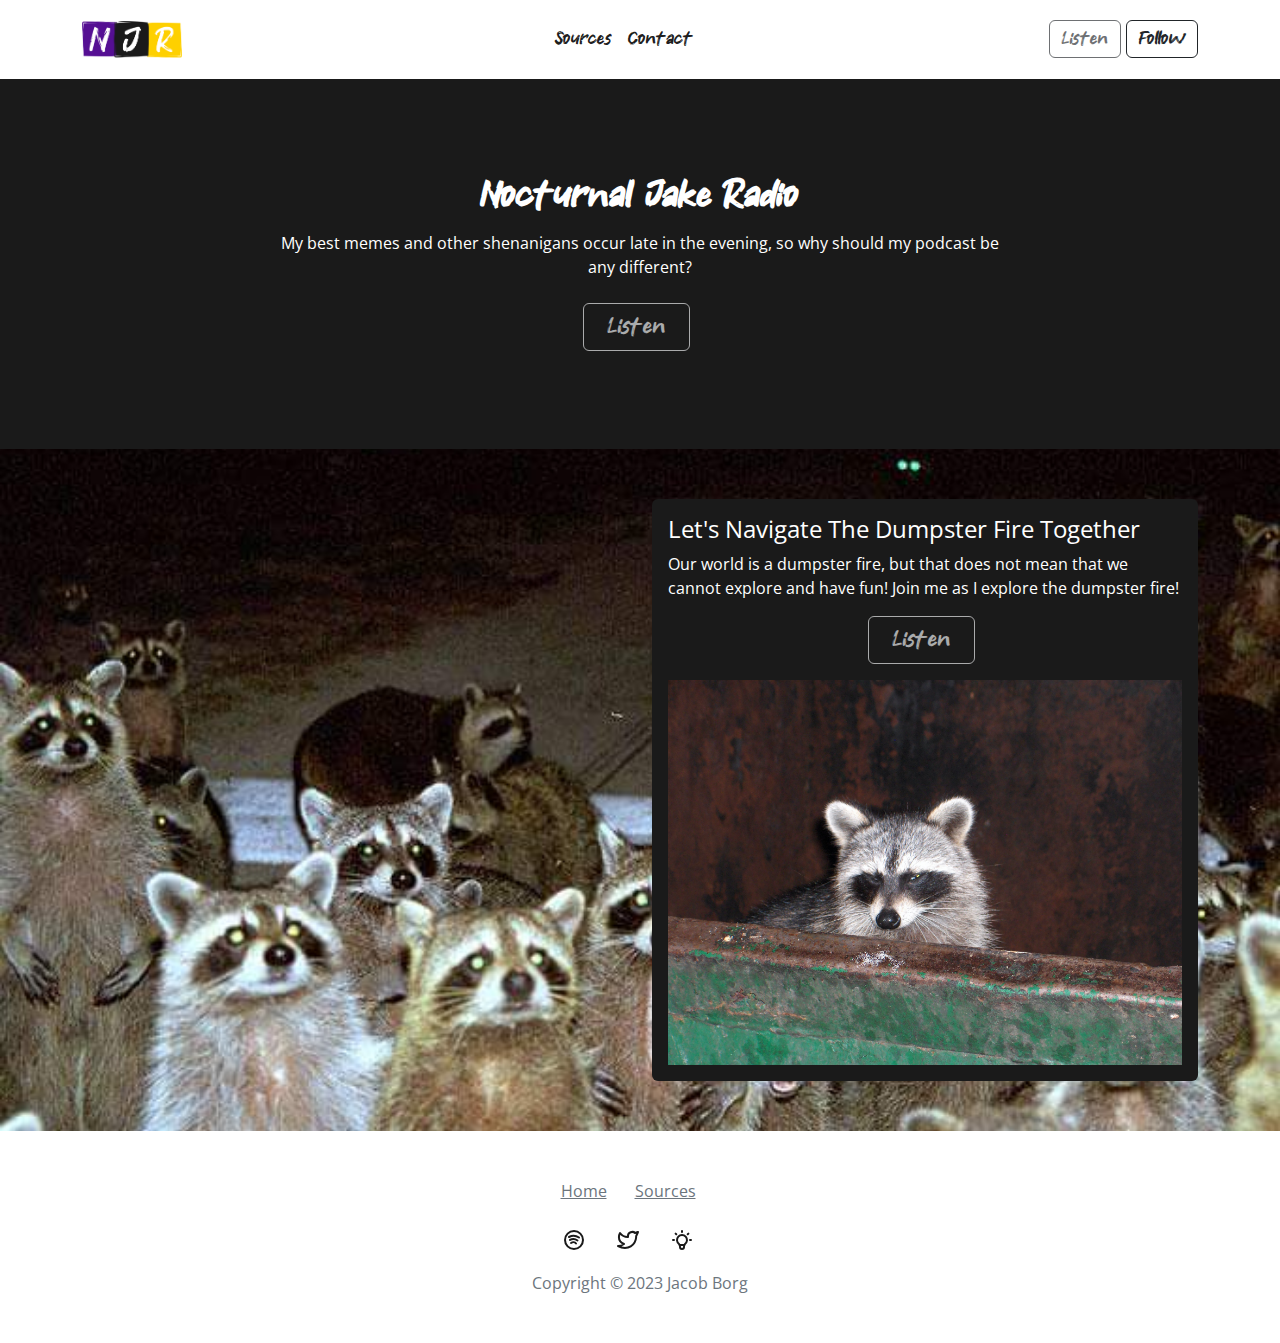
==== commit 1bd541f4: "Update index.html" ====
--- a/index.html
+++ b/index.html
@@ -54,11 +54,7 @@
                             <div>
                                 <h4 class="text-capitalize">Let's navigate the dumpster fire together</h4>
                                 <p>Our world is a dumpster fire, but that does not mean that we cannot explore and have fun! Join me as I explore the dumpster fire!</p>
-                                <p class="text-center"><a class="btn btn-outline-light disabled fs-5 me-2 py-2 px-4" role="button" style="font-family: Kepolu;" href="https://podcasters.spotify.com/pod/show/nocturnaljakeradio" target="_blank">Listen</a></p>
-                            </div>
-                            <div style="margin-top: 25px;">
-                                <h4 class="text-capitalize">The Substack</h4>
-                                <p>Get updates and articles sent directly to your inbox!</p><iframe src="https://jborgarts.substack.com/embed" width="480" height="320" style="border: 1px solid #EEE;background: white;" frameborder="0" scrolling="no"></iframe>
+                                <p class="text-center"><a class="btn btn-outline-light disabled fs-5 me-2 py-2 px-4" role="button" style="font-family: Kepolu;" href="https://podcasters.spotify.com/pod/show/nocturnaljakeradio" target="_blank">Listen</a></p><img src="assets/img/racoons/ilse-orsel-tPS5AkQy6zo-unsplash.jpg" width="100%">
                             </div>
                         </div>
                     </div>
